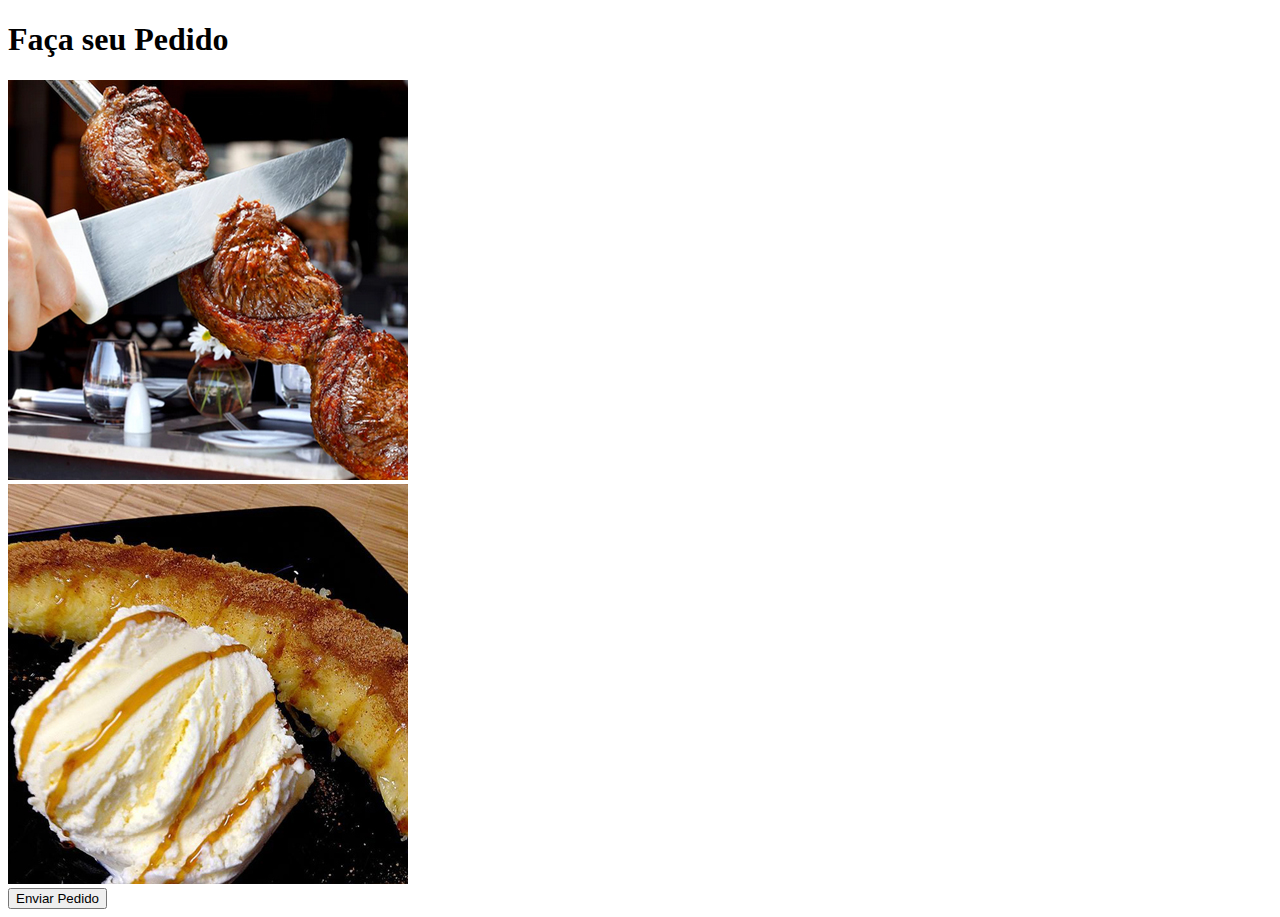
==== index.html @ 9846e078 "Rename loja.html to index.html" ====
<!DOCTYPE html>
<html>
<head>
    <title>Minha Loja Online</title>
    <link rel="stylesheet" href="style.css">
</head>
<body>
    <h1>Faça seu Pedido</h1>
    <div class="product" data-produto="Produto 1" data-preco="10.00" onclick="toggleSelection(this)">
        <img src="/onepage-template-02-tema-churrascaria/uploads/cardapio/1.jpg" alt="Produto 1">
    </div>
    <div class="product" data-produto="Produto 2" data-preco="15.00" onclick="toggleSelection(this)">
        <img src="/onepage-template-02-tema-churrascaria/uploads/cardapio/2.jpg" alt="Produto 2">
    </div>
    <!-- Adicione mais produtos conforme necessário -->
    <button type="button" onclick="enviarPedido()">Enviar Pedido</button>

    <script src="script.js"></script>
</body>
</html>
---- style.css ----
.product {
    cursor: pointer;
}

.selected {
    border: 5px solid #ff8200; /* Borda "acesa" ao selecionar */
}

.botao{
    display: flex;
    width: 100%;
    justify-content: center;
}

.botao > button{
    width: 15rem;
    height: 5rem;
    border: 2px solid #ff8200;
    font-family:'open_sansbold';
    font-size: 1rem;
}

.botao > button:hover{
    transform: scale(105%);
    background-color: #ff8200;
    color: white;
}
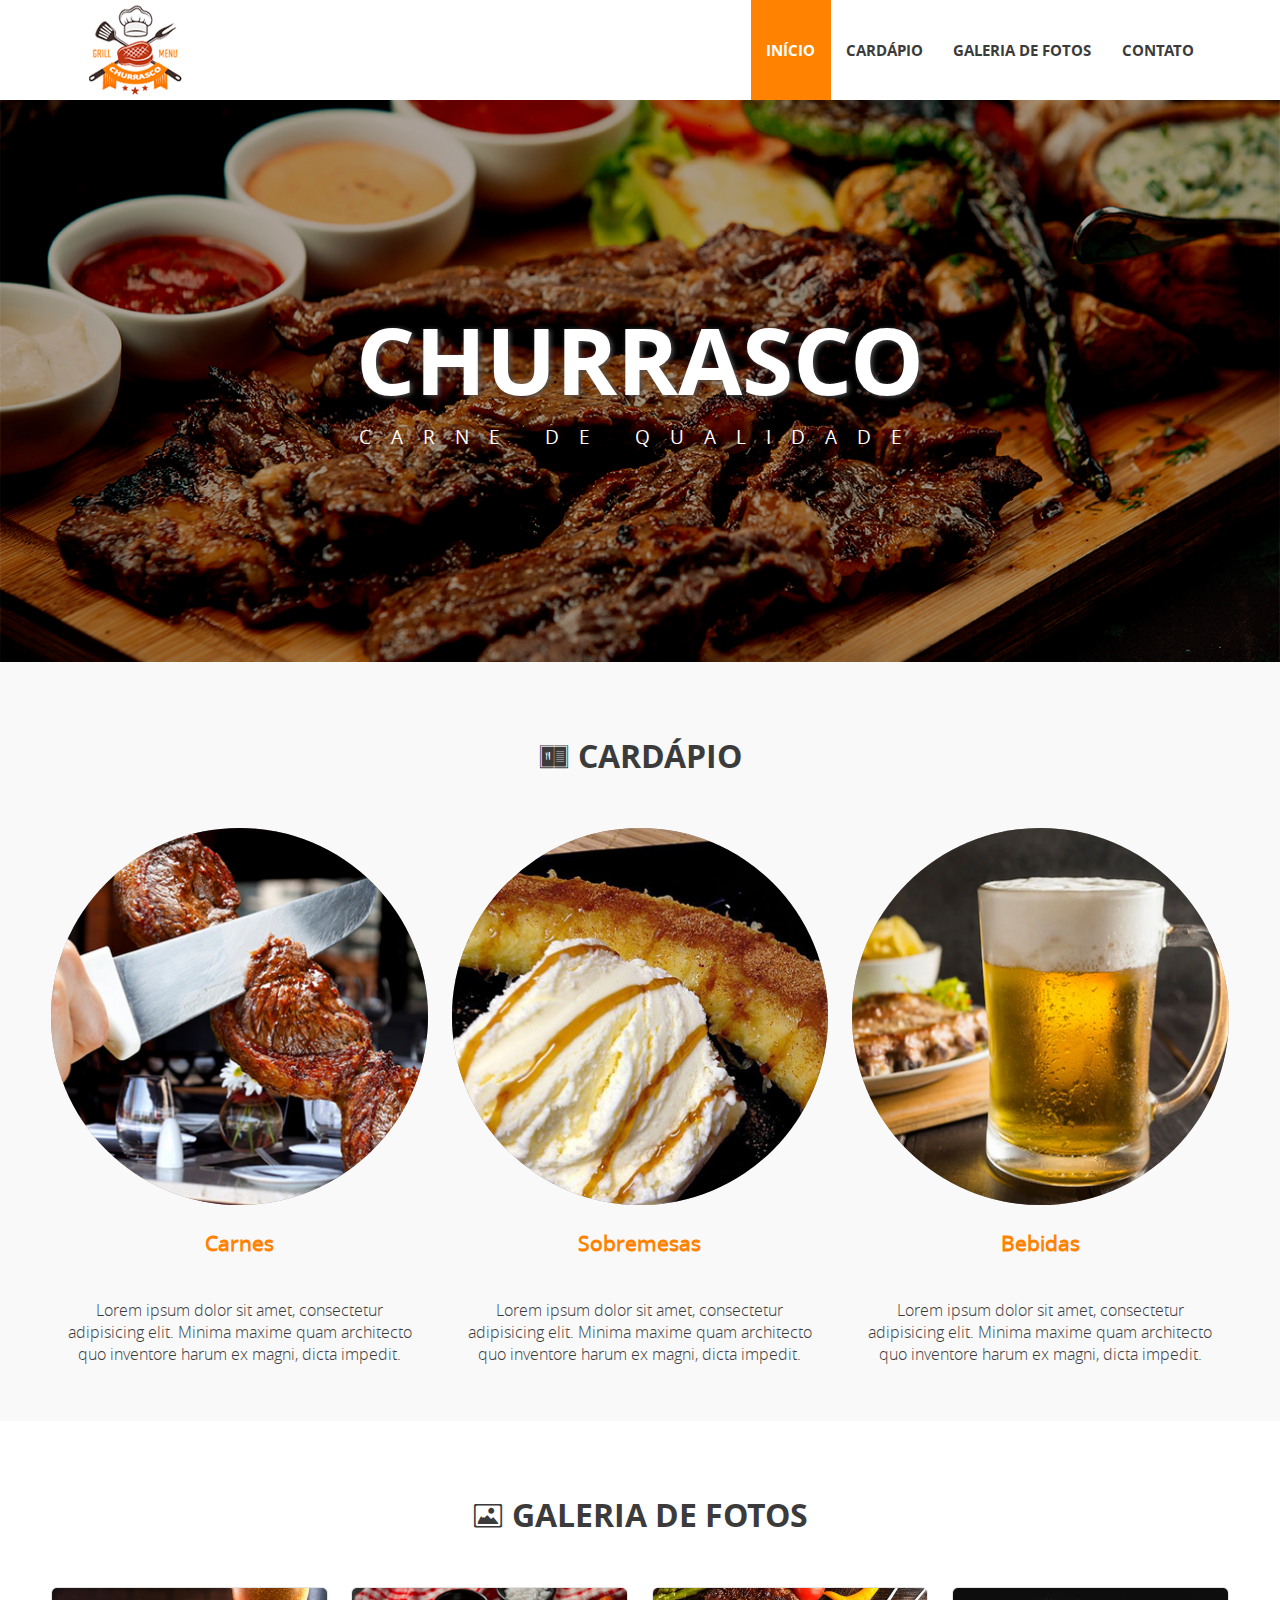
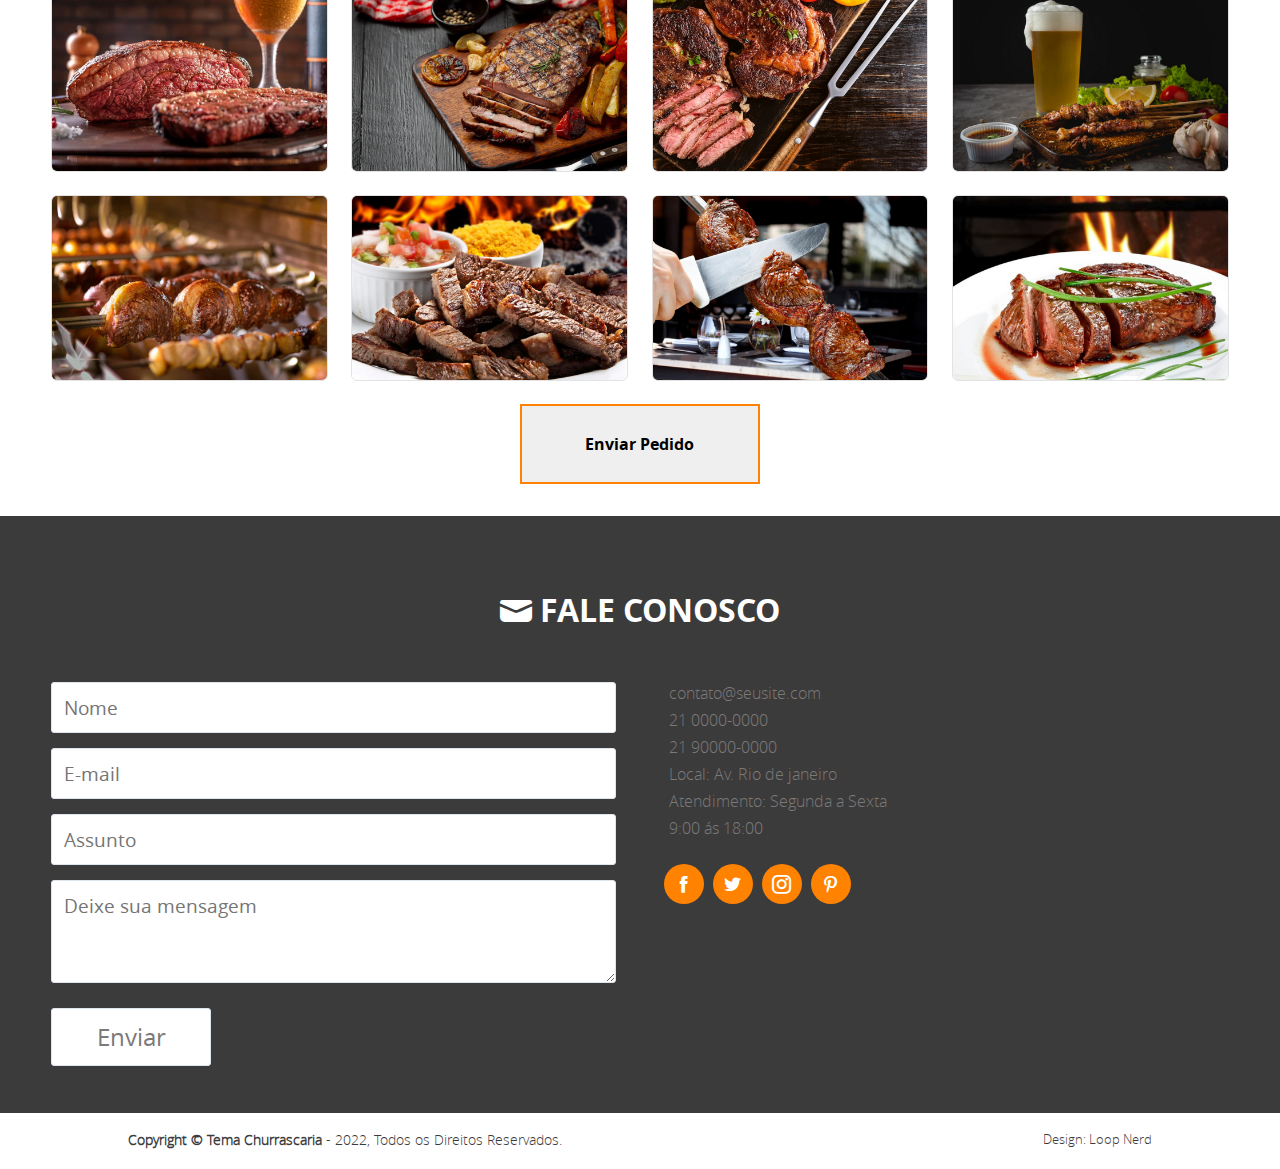
==== commit ee79268f: "Upload git" ====
--- a/index.html
+++ b/index.html
@@ -1,20 +1,321 @@
-<!DOCTYPE html>
-<html>
-<head>
-    <title>Minha Loja Online</title>
+﻿<!DOCTYPE html>
+<html lang="pt-br">
+
+ <head>
+	
+	<meta charset="utf-8">
+    <meta name="viewport" content="width=device-width,initial-scale=1">
+    <meta name="Template Html" content="Tema Churrascaria" />
+    <meta name="description" content="Template Html5 e Css3 - Tema Barberia"/>
+    <meta name="keywords" content="Template, Template Html, site, Onepage, Template Responsiva, Layout Responsivo"/>
+    <meta name="author" content="Loop Nerd" />
+    <meta name="URL" content="https://www.www.loopnerd.com"/>
+    <meta http-equiv="content-language" content="pt-br" />
+    <meta name="robots" content="index, follow"/>
+    
+    <!--[if lt IE 9]>
+        <script src="js/html5shiv.js"></script>
+    <![endif]-->       
+
+	<link rel="stylesheet" type="text/css" href="css/boot.css">
+	<link rel="stylesheet" type="text/css" href="css/style.css">
+    <link rel="stylesheet" type="text/css" href="css/magnific-popup.css">
+    <link rel="stylesheet" type="text/css" href="css/icofont.min.css">
+    <link rel="shortcut icon" href="img/favicon.png" type="image/ico" />
     <link rel="stylesheet" href="style.css">
-</head>
+
+	<title>Template Html - Tema Churrascaria Onepage</title>
+
+ </head>
+
 <body>
-    <h1>Faça seu Pedido</h1>
-    <div class="product" data-produto="Produto 1" data-preco="10.00" onclick="toggleSelection(this)">
-        <img src="/onepage-template-02-tema-churrascaria/uploads/cardapio/1.jpg" alt="Produto 1">
+
+<header class="main_header container">
+        
+    <div class="content">
+    
+        <div class="main_header_logo">
+            <a href="index.html" title="Churrascaria"><img src="img/logo.png" alt="Churrascaria" title="Churrascaria"/></a>
+        </div>
+
+        <div class="icofont-navigation-menu mobile_action"></div>
+
+        <ul class="main_header_nav" id="top">
+
+            <li class="main_header_nav_item"><a href="#inicio" class="scrollSuave menuAtivo" title="Início"> Início</a></li>
+            <li class="main_header_nav_item"><a href="#cardapio" class="scrollSuave" title="Cardápio"> Cardápio</a></li>
+            <li class="main_header_nav_item"><a href="#galeria" class="scrollSuave" title="Galeria de Fotos"> Galeria de Fotos</a></li>
+            <li class="main_header_nav_item"><a href="#contato" class="scrollSuave" title="Contato"> Contato</a></li>
+
+        </ul>
+
+        <div class="clear"></div>
+    
     </div>
-    <div class="product" data-produto="Produto 2" data-preco="15.00" onclick="toggleSelection(this)">
-        <img src="/onepage-template-02-tema-churrascaria/uploads/cardapio/2.jpg" alt="Produto 2">
+
+</header>
+
+    <main class="main_content container">
+
+        <section id="inicio" class="section-chamada container">
+            
+            <div class="content">
+                
+                <article class="topoPag">
+                  <div class="mascara">                              
+                          
+                      <div class="centraliza">
+                          <h1> Churrasco</h1>
+                          <p>Carne de Qualidade</b></p>
+                      </div>                              
+                                                        
+                    <img src="uploads/capa/banner-home.jpg" alt="Barber Shop" title="Barber Shop"/>
+
+                  </div>
+                </article>
+            
+            <div class="clear"></div>
+            </div>
+
+        </section><!--Fecha Section Chamada-->
+       
+        <section id="cardapio" class="section-cardapio container">
+            
+            <div class="content">
+                
+                <h1 class="title center preto"><i class="icofont-restaurant-menu"></i> Cardápio</h1>
+                
+                <article class="hover_cardapio">
+
+                    <span class="appIcone icofont-steak"></span>
+                    <a href="#" class="appTitulo" title="Carnes"> Carnes</a>
+                    
+                    <div class="hoverMascara">
+                     <div class="hover_cardapio_hover"></div>
+                     <img class="appFoto" src="uploads/cardapio/1.jpg">
+                    </div>
+                    
+                    <div class="descricao">
+                      <h4>Carnes</h4>
+                      <p>Lorem ipsum dolor sit amet, consectetur adipisicing elit. Minima maxime quam architecto quo inventore harum ex magni, dicta impedit.</p>
+                    </div>
+
+                </article><!--1-->
+
+                <article class="hover_cardapio">
+
+                    <span class="appIcone icofont-pie"></span>
+                    <a href="#" class="appTitulo" title="Sobremasas"> Sobremeses</a>
+                    
+                    <div class="hoverMascara">
+                     <div class="hover_cardapio_hover"></div>
+                     <img class="appFoto" src="uploads/cardapio/2.jpg">
+                    </div>
+                    
+                    <div class="descricao">
+                      <h4>Sobremesas</h4>
+                      <p>Lorem ipsum dolor sit amet, consectetur adipisicing elit. Minima maxime quam architecto quo inventore harum ex magni, dicta impedit.</p>
+                    </div>
+
+                </article><!--2-->
+
+                <article class="hover_cardapio">
+
+                    <span class="appIcone icofont-beer"></span>
+                    <a href="#" class="appTitulo" title="Bebidas"> Bebidas</a>
+                    
+                    <div class="hoverMascara">
+                     <div class="hover_cardapio_hover"></div>
+                     <img class="appFoto" src="uploads/cardapio/3.jpg">
+                    </div>
+                    
+                    <div class="descricao">
+                      <h4>Bebidas</h4>
+                      <p>Lorem ipsum dolor sit amet, consectetur adipisicing elit. Minima maxime quam architecto quo inventore harum ex magni, dicta impedit.</p>
+                    </div>
+
+                </article><!--3-->
+            
+            <div class="clear"></div>
+            </div>
+
+        </section><!--Fecha Section Sobre-->
+
+
+
+        <section id="galeria" class="section-galeria container">
+            <div class="content">
+                <h2 class="title center preto"><i class="icofont-image"></i> Galeria de Fotos</h2>
+                <div class="galeria-foto">
+                   
+                    <article class="foto">
+                       
+                        <div class="product" data-produto="Produto 1" data-preco="10.00" onclick="toggleSelection(this)">
+                            <img src="/onepage-template-02-tema-churrascaria/uploads/galeria/1.jpg" alt="Produto 1">
+                        </div>
+         
+                    </article>
+
+                    <article class="foto">
+                       
+                        <div class="product" data-produto="Produto 2" data-preco="20.00" onclick="toggleSelection(this)">
+                            <img src="/onepage-template-02-tema-churrascaria/uploads/galeria/2.jpg" alt="Produto 2">
+                        </div>
+         
+                    </article>
+
+                    <article class="foto">
+                       
+                        <div class="product" data-produto="Produto 3" data-preco="30.00" onclick="toggleSelection(this)">
+                            <img src="/onepage-template-02-tema-churrascaria/uploads/galeria/3.jpg" alt="Produto 3">
+                        </div>
+         
+                    </article>
+
+                    <article class="foto">
+                       
+                        <div class="product" data-produto="Produto 4" data-preco="40.00" onclick="toggleSelection(this)">
+                            <img src="/onepage-template-02-tema-churrascaria/uploads/galeria/4.jpg" alt="Produto 4">
+                        </div>
+         
+                    </article>
+
+                    <article class="foto">
+                       
+                        <div class="product" data-produto="Produto 5" data-preco="50.00" onclick="toggleSelection(this)">
+                            <img src="/onepage-template-02-tema-churrascaria/uploads/galeria/5.jpg" alt="Produto 5">
+                        </div>
+         
+                    </article>
+
+                    <article class="foto">
+                       
+                        <div class="product" data-produto="Produto 6" data-preco="60.00" onclick="toggleSelection(this)">
+                            <img src="/onepage-template-02-tema-churrascaria/uploads/galeria/6.jpg" alt="Produto 6">
+                        </div>
+         
+                    </article>
+
+                    <article class="foto">
+                       
+                        <div class="product" data-produto="Produto 7" data-preco="70.00" onclick="toggleSelection(this)">
+                            <img src="/onepage-template-02-tema-churrascaria/uploads/galeria/7.jpg" alt="Produto 7">
+                        </div>
+         
+                    </article>
+
+                    <article class="foto">
+                       
+                        <div class="product" data-produto="Produto 8" data-preco="80.00" onclick="toggleSelection(this)">
+                            <img src="/onepage-template-02-tema-churrascaria/uploads/galeria/8.jpg" alt="Produto 8">
+                        </div>
+         
+                    </article>
+
+                    
+                 </div>
+                 
+                   <div class="botao">
+                    <button type="button" onclick="enviarPedido()">Enviar Pedido</button>
+                   </div>
+            </div>
+        </section>
+        
+
+        <section id="contato" class="section-contato container">
+            
+            <div class="content">
+
+                <h2 class="title center branco"><i class="icofont-ui-message"></i> Fale Conosco</h2>
+                                
+                <div class="coluna">
+
+                    <form method="post" action="#" class="formulario">
+                        
+                        <label>  
+                            
+                            <input type="text" name="nome" class="campo" placeholder="Nome" required="">
+                        
+                        </label>
+
+                        <label>  
+                            
+                            <input type="text" name="email" class="campo" placeholder="E-mail" required="">
+                        
+                        </label>
+
+                        <label>  
+                            
+                            <input type="text" name="assunto" class="campo" placeholder="Assunto" required="">
+                        
+                        </label>
+
+                        <label>  
+                            
+                            <textarea name="mensagem" class="campo" placeholder="Deixe sua mensagem" rows="3" required=""></textarea>                    
+                        
+                        </label>
+
+                        <label>  
+                            
+                            <input type="hidden" name="acao" value="enviar">
+                            <button class="btn-enviar" title="Enviar">Enviar</button>
+
+                        </label>
+
+                    </form>
+
+                </div><!---Div Coluna-->
+                
+                <div class="coluna">
+
+                    <div class="info">
+                      
+                        <p><i class="icon icon-mail-3"></i> contato@seusite.com</p>                    
+                        <p><i class="icon icon-phone"></i> 21 0000-0000</p>
+                        <p><i class="icon icon-whatsapp"></i> 21 90000-0000</p>
+                        <p><i class="icon icon-pin-1"></i> Local: Av. Rio de janeiro</p>
+                        <p><i class="icon icon-calendar"></i> Atendimento: Segunda a Sexta</p>
+                        <p><i class="icon icon-clock-2"></i> 9:00 ás 18:00</p>
+                    
+                    </div>
+
+                    <div class="info">
+
+                        <ul class="btn_social">
+                            <li><a href="#" target="_blank" title="facebook"><i class="icofont-facebook"></i></a></li>
+                            <li><a href="#" target="_blank" title="twitter"><i class="icofont-twitter"></i></a></li>
+                            <li><a href="#" target="_blank" title="instagram"><i class="icofont-instagram"></i></a></li>
+                            <li><a href="#" target="_blank" title="Pinterest"><i class="icofont-pinterest"></i></a></li>
+                        </ul>
+                    
+                    </div>
+
+                </div><!---Div Coluna-->
+            
+            <div class="clear"></div>
+            </div>
+
+        </section><!--Fecha Section Contato-->
+
+
+    </main>
+
+<footer class="main_footer container">
+
+    <div class="main_footer_copy">
+        <div class="content">
+            <p class="t-copy-footer"> <b>Copyright © Tema Churrascaria</b> - 2022, Todos os Direitos Reservados.</p> 
+            <p class="by"> Design: <a href="https://www.loopnerd.com.br/" title="Loop Nerd">Loop Nerd</a></p>
+        </div>
     </div>
-    <!-- Adicione mais produtos conforme necessário -->
-    <button type="button" onclick="enviarPedido()">Enviar Pedido</button>
-
-    <script src="script.js"></script>
+
+</footer>
+
+<script src="js/jquery.js"></script>
+<script src="js/scripts.js"></script>	
+<script src="js/jquery.magnific-popup.min.js"></script>
+<script src="script.js"></script>
+
 </body>
 </html>
--- a/css/boot.css
+++ b/css/boot.css
@@ -0,0 +1,71 @@
+*{
+  
+  /*Resetando as configurações*/
+    margin: 0; 
+    padding: 0; 
+    font-family: 'open_sanslight';
+    box-sizing: border-box; 
+    -moz-box-sizing: border-box; 
+    -webkit-box-sizing: border-box; 
+}
+
+/*Reset basico das midias*/
+
+object,
+embed,
+video,
+iframe,
+iframe['style'] { max-width:100%; height:auto; }
+img { max-width:100%; vertical-align:middle; }
+ul  { list-style:none; }
+
+/*Reset p Formulários em Todos Dispositivos*/
+fieldset{border: 0;}
+input,
+select,
+textarea{padding: 10px; width: 100%;}
+input.btn{width: auto; cursor: pointer;}
+
+/*vai ser a box de controle*/
+.container { float:left; width:100%; background-color:#e9ecf0; }
+.clear     { clear:both; }
+.fontzero  { font-size:0; }
+
+/*È uma Seção de Titulo */
+.section_title{ font-size: 1em; text-align: center; color: #333; }
+
+@font-face {
+    font-family: 'open_sansbold';
+    src: url('opensans/opensans-bold-webfont.woff2') format('woff2'),
+         url('opensans/opensans-bold-webfont.woff') format('woff');
+    font-weight: normal;
+    font-style: normal;
+
+}
+
+@font-face {
+    font-family: 'open_sansextrabold';
+    src: url('opensans/opensans-extrabold-webfont.woff2') format('woff2'),
+         url('opensans/opensans-extrabold-webfont.woff') format('woff');
+    font-weight: normal;
+    font-style: normal;
+
+}
+
+@font-face {
+    font-family: 'open_sanslight';
+    src: url('opensans/opensans-light-webfont.woff2') format('woff2'),
+         url('opensans/opensans-light-webfont.woff') format('woff');
+    font-weight: normal;
+    font-style: normal;
+
+}
+
+@font-face {
+    font-family: 'open_sansregular';
+    src: url('opensans/opensans-regular-webfont.woff2') format('woff2'),
+         url('opensans/opensans-regular-webfont.woff') format('woff');
+    font-weight: normal;
+    font-style: normal;
+
+}--- a/css/style.css
+++ b/css/style.css
@@ -0,0 +1,258 @@
+/*CLASS*/
+:root {
+   
+--branco: #ffffff;
+--laranja: #ff8200; 
+--preto: #3c3b3b; 
+--vermelho: #bb0020; 
+
+}
+
+.foto.selecionado {
+    border: 20px solid #ff00bb; /* Destaque para imagens selecionadas */
+}
+
+.foto .btn-selecionar {
+    margin-top: 10px;
+}
+
+body{
+    background-color: #ff00bb;
+}
+
+.title { width:100%; float:left; margin-top:40px; margin-bottom:40px; padding-bottom:10px;  font-family:'open_sansbold'; font-size:2em; font-weight:bold; text-transform:uppercase; }
+.title.branco   { color:var(--branco); }
+.title.laranja  { color:var(--laranja); }
+.title.preto    { color:var(--preto); }
+.title.vermelho { color:var(--vermelho); }
+.title.center    { text-align:center; }
+
+/*Botão Padrao Inicio*/
+.btn_social { float:left; }
+.btn_social li { width:40px; height:40px; line-height:40px; position: relative; background:var(--laranja); list-style:none; float:none; margin-right:5px; z-index:1; border-radius:50%; font-size:1.2em; text-align:center; transition:.4s ease-in-out; display: inline-block; }
+.btn_social li a { display:block;  text-decoration:none; color:#fff; transition:.3s ease-in-out;}
+.btn_social li:before { position:absolute; content:''; width:100%; height:100%; top:0; left:0; background:var(--branco); border-radius:50%; z-index:-1; transform: scale(0); transition:.3s ease-in-out; }
+.btn_social li:hover:before { transform:scale(0.9); }
+.btn_social li a:hover { color:var(--laranja); }
+/*Botão Padrao Fim*/
+
+.content { float:left; width:92%; margin:0 4%; padding: 20px 0; }
+
+/*HEADER*/
+.main_header          { background:#ffffff; z-index:1; }
+.main_header .content { float:left; padding:0px 0; }
+
+.main_header.fixed { display:block; position:fixed; z-index:99; }
+
+.main_header_logo { font-size:0; float:left; }
+.main_header_logo img { height:100px; }
+
+.mobile_action { color:var(--preto); text-align:center; width:40px; height:40px; line-height:45px;  font-size:1.8em; float:right; cursor:pointer; margin:30px 8px;  }
+.mobile_action.active { color:var(--vermelho); }
+
+/*MENU*/
+
+/*1279PX BREAKPOINT - 1279 dividido por 16 = 79.9375em*/
+@media (max-width: 79.9375em){
+.main_header_nav { position:fixed; left:-100%; background-color:var(--preto); top:0; width:76%; min-width:200px; max-width:360px; height:100%; overflow:hidden; overflow-y:auto; -webkit-box-shadow:5px 0px 5px -5px rgba(0,0,0,0.75); -moz-box-shadow:5px 0px 5px -5px rgba(0,0,0,0.75); box-shadow:5px 0px 5px -5px rgba(0,0,0,0.75); z-index:99;  }
+.main_header_nav_item      { float:left; width:100%; position:relative; border-bottom:1px #2e3031 solid; }
+.main_header_nav_item > a  { float:left; width:100%; padding:8px 23px; font-family:'open_sansregular'; text-decoration:none; color:#ffffff; font-size:1em; }
+.main_header_nav_item:hover,.main_header_nav_item > a:hover { background-color:var(--laranja); color:var(--branco); }
+.main_header_nav_item  span   { width:25px; height:25px; line-height:28px; text-align:center; font-size:1.2em; float:right; display:block; }
+
+}
+
+/*PAG*/
+
+.coluna { width:100%; float:left; margin-bottom:30px; }
+
+/*Chamada*/
+.section-chamada  { padding:0em 0; background-color:#fff; }
+.section-chamada .content { width:100%; padding:0; margin:0; }
+.topoPag                 { width:100%; height:100%; background-color:transparent; float:left; position:relative; overflow:hidden; transition:all 500ms; -moz-transition:all 500ms; -ms-transition:all 500ms; -o-transition:all 500ms; -webkit-transition:all 500ms;}
+.topoPag .mascara        { overflow:hidden; position:relative; }
+.topoPag .centraliza     { width: 90%; height:auto; top:26%; position:absolute; margin:0 5%; }
+.topoPag  img            { width:100%; }
+.topoPag .centraliza h1  { width: 100%; font-size:2em; color:var(--branco); float:left; text-align:center; text-transform:uppercase; font-family:'open_sansbold'; text-shadow: 2px 1px 5px #535353;}
+.topoPag .centraliza p   { width:100%; font-size:1em; color:var(--branco); float:left; text-align:center; text-transform:uppercase; font-family:'open_sansregular'; }
+.topoPag .centraliza p b { display:none; }
+
+/*Cardápio*/
+.section-cardapio          { background-color:#f9f9f9; }
+.section-cardapio .content { float:left; padding: 0.5em 0 0em 0; }
+
+.hover_cardapio {  width:100%; height:100%; margin-bottom:2em; float:left; position:relative; overflow:hidden; }
+.hover_cardapio .hoverMascara          { overflow:hidden; border-radius:100%; position:relative; margin-bottom:1em;  background-color:#939393; }
+.hover_cardapio .hover_cardapio_hover  { left:0; top:0; -webkit-transform:scale(1);  transform:scale(1); background:rgba(255,0,98,0); border-radius:100%; z-index:2; width:100%; height:100%; position:absolute; transition:all 400ms; -moz-transition:all 400ms;  -ms-transition:all 400ms; -o-transition:all 400ms; -webkit-transition:all 400ms; }
+.hover_cardapio:hover .hover_cardapio_hover  { left:0; top:0; -webkit-transform:scale(1); transform:scale(1); background: rgba(255, 130, 0, 0.60);}
+.hover_cardapio:hover .appIcone  { left:0; top:23%; opacity:100; }
+.hover_cardapio:hover .appTitulo { left:0; top:33%; opacity:100; }
+.hover_cardapio:hover .appFoto  { left:0; top:0;  opacity:1; -webkit-transform:scale(1); transform:scale(1); transition:all 500ms; -moz-transition:all 500ms;  -ms-transition:all 500ms; -o-transition:all 500ms; -webkit-transition:all 500ms; }
+.hover_cardapio .appFoto   { left:0; top:0; opacity:1; -webkit-transform:scale(1.05); transform:scale(1.05); max-width:100%!important; width:100%; height:auto; border-radius:100%; position:relative; border:none; display:block; }
+.hover_cardapio .appIcone  { display:block; font-family: Helvetica, sans-serif; position:absolute; opacity:0; top:18%; left:0; z-index:3; color:#fff; text-align:center; width:100%; font-size:3em; }
+.hover_cardapio .appTitulo { display:block; font-family: Helvetica, sans-serif; position:absolute; opacity:0; top:35%; left:0; z-index:3; color:#fff; text-align:center; width:100%; font-size:1em; text-decoration:none;  }
+.hover_cardapio .appIcone,.appTitulo,.appFoto, .hover_cardapio .hover_cardapio_hover{ transition:all 500ms; -moz-transition:all 500ms; -ms-transition:all 500ms; -o-transition:all 500ms; -webkit-transition:all 500ms; }
+.hover_cardapio .descricao    { background-color:transparent; float:left; width: 100%;  display:block; text-align:center; padding: 0.5em; }
+.hover_cardapio .descricao h4 { width:100%; float:left; color:var(--laranja); font-size:1.3em; font-family:'open_sansregular', sans-serif; margin-bottom:2em; }
+.hover_cardapio .descricao p  { width:100%; float:left; color: var(--preto); font-size:1em;  font-family:'open_sanslight', sans-serif; margin-bottom:1em;  }
+/*Cardápio*/
+
+/*Galeria*/
+.section-galeria          { background-color:var(--branco); }
+.section-galeria .content { float:left; padding: 0.5em 0 0em 0; }
+
+.galeria-foto { width:100%; float:left; position:relative; overflow:hidden; }
+.galeria-foto .foto .mascara    { background:rgba(0,0,0,0); transition:0.5s; position:absolute; width:100%; height:100%; left:0; bottom:0;  }
+.galeria-foto .foto .image-link { -webkit-transform:scale(0.5); transform:scale(0.5); display:block; position:absolute; left:35%; bottom:45px; text-align:center;	width:40px; height:40px; line-height:40px; font-size:1.8em; background: transparent; color:#ffffff; text-decoration:none; transition:all .3s ease-in-out; opacity:0; margin-left:20px; margin-bottom:20px;  }
+
+.galeria-foto .foto   { width:100%; float:left; display:block; margin-bottom:5%; border:1px #e3e3e3 solid; border-radius:6px; position:relative; overflow:hidden; }
+.foto:hover .image-link { -webkit-transform:scale(1.5); transform:scale(1.5); transition: all .3s ease-in-out; opacity:1; } 
+.foto:hover .mascara    { background: rgba(255, 130, 0, 0.57); } 
+/*Termina Galeria*/
+
+/*Contato*/
+.section-contato          { background-color:var(--preto); }
+.section-contato .content { float:left; padding: 0.5em 0 0em 0; }
+ 
+.formulario       { width:100%; height:100%; float:left; }
+.formulario label { width:100%; float:left; margin-bottom:15px; }
+.formulario label span { font-size:1em; color: #17badf; float:left; margin-bottom:5px; font-family:'open_sansregular'; }
+.formulario .campo     { font-size:1.2em; color:#7b7979; font-family:'open_sansregular'; outline:none; border:1px #dee5ed solid; border-radius:3px; padding:0.6em; transition:.5s; }
+.formulario .campo:focus { box-shadow:0 0 4px 0px rgb(255, 130, 0); border:1px rgb(255, 130, 0) solid; color:#ff8200; }
+.formulario .btn-enviar  { width:160px; float:left; margin-top:5px; background-color:#ffffff; color:#7b7979; border: 1px #dee5ed solid; border-radius:3px; cursor:pointer; padding:0.5em 0em; font-size:1.5em; font-family:'open_sansregular'; transition: 0.2s; }
+.formulario .btn-enviar:hover { background-color:var(--laranja); color:#ffffff; border: 1px var(--laranja) solid;}
+
+.info     { width:100%; float:left; display:block; margin-bottom:20px; }
+.info p   { width:100%; margin-bottom:5px; font-size: 0.79em; color:#7b7979; }
+.info p i { margin-right:5px; }
+
+
+/*FOOTER*/
+.main_footer { background-color:var(--branco); color:var(--preto); font-size:0.875em; }
+.main_footer .content { float:left; width:80%; margin:0 10%; padding: 5em 0; }
+.container { float:left; width:100%; }
+
+.main_footer_copy          { width:100%; float:left; text-align:center; }
+.main_footer_copy .content { padding:1.2em 0em!important; }
+.main_footer_copy p        { font-family:'open_sanslight'; font-size:0.95em; color:var(--preto); float:left; }
+.main_footer_copy .t-copy-footer   { float:left; width:100%; margin-bottom:3px; }
+.main_footer_copy .by         { float: left; width: 100%; font-size: 0.95em; }
+.main_footer_copy .by a       { text-decoration:none; color:var(--preto); display:inline; }
+.main_footer_copy .by a:hover { text-decoration:underline; color:var(--laranja); }
+.main_footer_copy .by i       { font-size:0.96em; margin-right:3px; color:var(--preto); }
+
+/*480PX BREAKPOINT*/
+/*480 dividido por 16 = 30em*/
+@media (min-width:30em){
+
+.box-css { float:left; width:48%; margin-right:4%; min-height: 300px;}
+.box-css:nth-of-type(2n+0) {margin-right:0; }
+
+.info p   { font-size:1em; }
+
+}
+
+/*600PX BREAKPOINT*/
+/*600 dividido por 16 = 37,5em*/
+@media (min-width:37em){
+
+.topoPag .centraliza h1 { font-size:3em; margin-top:20px; }
+.topoPag .centraliza p   { font-size:1.1em; }
+
+} 
+
+/*768PX BREAKPOINT*/
+/*768 dividido por 16 = 48em*/
+@media (min-width:48em){
+
+.main_header_logo{ background:transparent; z-index:98;}
+
+.section_title   { font-size:2em; font-weight:300; text-align:left; }
+
+.blocoArtigo .desc h3    { font-size: 1.5em; }
+
+.box-css:nth-of-type(2n+0), 
+.box-css  { float:left; width:23.5%; margin-right:2%; }
+.box-css:nth-of-type(4n+0) {margin-right:0; }
+.box-css h1 {font-size:1em!important; }
+
+.galeria-foto .foto { width:48%; margin-right:4%; margin-bottom:4%;}
+.galeria-foto .foto:nth-of-type(2n+0) { margin-right:0; }
+
+.hover_cardapio { width:32%; margin-right:2%; margin-bottom:0em; }
+.hover_cardapio:nth-of-type(3n+0) { margin-right:0px; }
+
+.section-cardapio .content { float:left; padding: 2em 0 2em 0; }
+.section-galeria .content  { float:left; padding: 2em 0 2em 0; }
+.section-contato .content  { float:left; padding: 2em 0 2em 0; }
+
+
+.info   { margin-bottom:20px; }
+.coluna { width:48%; float:left; margin-right:4%; margin-bottom:0; }
+.coluna:nth-of-type(2n+0) { margin-right:0; }
+
+.main_footer_copy p                { font-size:1em; }
+.main_footer_copy .t-copy-footer   { float:left; width:auto; }
+.main_footer_copy .by              { float:right; width:auto; }
+
+} 
+
+/*960PX BREAKPOINT*/
+/*960 dividido por 16 = 60em*/
+@media (min-width:60em){
+
+.topoPag .centraliza h1 { font-size:4em;}
+.topoPag .centraliza p  { letter-spacing:6.5px; }
+
+}
+
+
+/*1024PX BREAKPOINT*/
+/*1024 dividido por 16 = 64em*/
+@media (min-width:64em){
+
+
+}
+
+/*1280PX BREAKPOINT*/
+/*1280 dividido por 16 = 80em*/
+@media (min-width:80em){
+
+.mobile_action   { display:none; }
+.main_header_nav { float:right; width:auto; }
+.main_header_nav a:hover, .main_header_nav> li:hover > a{ background:transparent; color:#4a688e; }
+.main_header_nav a.menuAtivo{ background-color:var(--laranja); color:var(--branco); }
+
+.main_header_nav_item { position:relative; display:inline-block; float:left;}
+.main_header_nav_item:last-of-type { margin-right:20px;} 
+
+.main_header_nav_item  span   { display:none;  }
+
+.main_header_nav_item > a  { color:var(--preto); float:left; padding:2.6em 1em; font-size:0.95em; font-family:'open_sansbold'; text-decoration:none; text-transform:uppercase; }
+.main_header_nav_item:hover, 
+.main_header_nav_item > a:hover { background:var(--preto); color:var(--branco)!important; }
+
+.galeria-foto .foto:nth-of-type(2n+0), 
+.galeria-foto .foto { width:23.5%; margin-right:2%; margin-bottom:2%; }
+.galeria-foto .foto:nth-of-type(4n+0) { margin-right:0; }
+
+.topoPag .centraliza h1 { font-size:5.8em; margin-top:50px; }
+.topoPag .centraliza p  { font-size:1.2em; letter-spacing:20px; }
+}
+
+/*1366PX BREAKPOINT*/
+/*1366 dividido por 16 = 85,375em*/
+@media (min-width:85em){
+
+ .content  { width:80%; margin:0 10%; }
+
+}
+
+/*1600PX BREAKPOINT*/
+/*1600 dividido por 16 = 100em*/
+@media (min-width:100em){
+
+
+}
+
+
